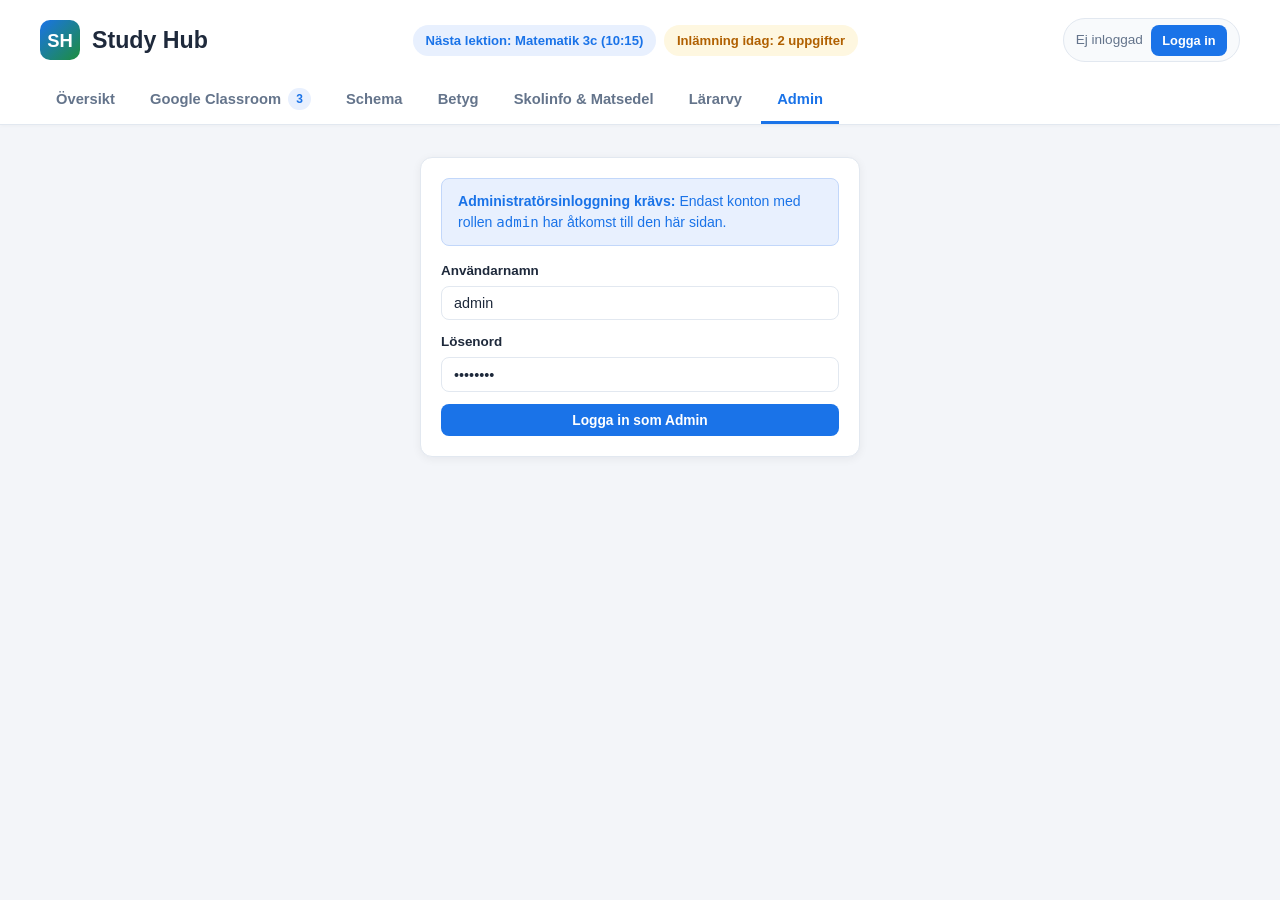
==== admin.html @ fa0034e0 "added more shit" ====
<!DOCTYPE html>
<html lang="sv">
<head>
  <meta charset="UTF-8">
  <meta name="viewport" content="width=device-width, initial-scale=1.0">
  <title>Study Hub – Adminvy</title>
  <link rel="stylesheet" href="style.css">
</head>
<body>

  <header>
    <div class="header-top">
      <a href="index.html" class="brand">
        <div class="brand-icon">SH</div>
        <h1>Study Hub</h1>
      </a>

      <ul class="status-pills">
        <li id="nextLessonStatus">Nästa lektion: Matematik 3c (10:15)</li>
        <li class="due-badge" id="dueTodayStatus">Inlämning idag: 0 uppgifter</li>
      </ul>

      <div class="auth-bar" id="authHeaderStatus"></div>
    </div>

    <nav aria-label="Huvudnavigation">
      <ul class="tab-list">
        <li><a href="index.html" class="tab-btn">Översikt</a></li>
        <li><a href="classroom.html" class="tab-btn">Google Classroom <span class="tab-count" id="classroomBadge">0</span></a></li>
        <li><a href="schema.html" class="tab-btn">Schema</a></li>
        <li><a href="betyg.html" class="tab-btn">Betyg</a></li>
        <li><a href="skolinfo.html" class="tab-btn">Skolinfo &amp; Matsedel</a></li>
        <li><a href="larare.html" class="tab-btn">Lärarvy</a></li>
        <li><a href="admin.html" class="tab-btn active">Admin</a></li>
      </ul>
    </nav>
  </header>

  <main>
    <!-- Inloggningskrav för admin -->
    <section id="adminAuthGate" style="display:none;">
      <div class="login-container">
        <div class="card">
          <div class="alert alert-info">
            <strong>Administratörsinloggning krävs:</strong> Endast konton med rollen <code>admin</code> har åtkomst till den här sidan.
          </div>
          <div id="inlineAdminError" class="alert alert-error" style="display:none;">
            Ogiltig admininloggning. Testa <code>admin</code> / <code>admin123</code>.
          </div>
          <form id="inlineAdminLoginForm" class="form-stack">
            <div class="form-group">
              <label for="inlineAdminUser">Användarnamn</label>
              <input type="text" id="inlineAdminUser" value="admin" required>
            </div>
            <div class="form-group">
              <label for="inlineAdminPass">Lösenord</label>
              <input type="password" id="inlineAdminPass" value="admin123" required>
            </div>
            <button type="submit" class="btn btn-primary">Logga in som Admin</button>
          </form>
        </div>
      </div>
    </section>

    <!-- Admin Dashboard -->
    <section id="adminDashboard" style="display:none;">
      <div class="section-header">
        <h2>Adminvy – Användare, Skoldata &amp; JSON-databas</h2>
      </div>

      <div id="adminStats" class="stat-grid"></div>

      <div class="grid-2" style="margin-bottom:1.25rem;">
        <!-- Skapa användare -->
        <div class="card">
          <h3>Skapa nytt användarkonto</h3>
          <form id="adminUserForm" class="form-stack">
            <div class="form-group">
              <label for="newUserName">Fullständigt namn</label>
              <input type="text" id="newUserName" placeholder="t.ex. Sara Svensson" required>
            </div>
            <div class="form-group">
              <label for="newUserUsername">Användarnamn</label>
              <input type="text" id="newUserUsername" placeholder="t.ex. sara.elev" required>
            </div>
            <div class="form-group">
              <label for="newUserPassword">Lösenord</label>
              <input type="text" id="newUserPassword" placeholder="Lösenord" required>
            </div>
            <div class="form-group">
              <label for="newUserRole">Roll</label>
              <select id="newUserRole">
                <option value="student">Elev</option>
                <option value="teacher">Lärare</option>
                <option value="admin">Admin</option>
              </select>
            </div>
            <button type="submit" class="btn btn-primary">Lägg till användare</button>
          </form>
        </div>

        <!-- Redigera veckans matsedel -->
        <div class="card">
          <h3>Redigera veckans matsedel</h3>
          <form id="adminLunchForm" class="form-stack">
            <div class="form-group">
              <label for="lunch_Måndag">Måndag</label>
              <input type="text" id="lunch_Måndag" required>
            </div>
            <div class="form-group">
              <label for="lunch_Tisdag">Tisdag</label>
              <input type="text" id="lunch_Tisdag" required>
            </div>
            <div class="form-group">
              <label for="lunch_Onsdag">Onsdag</label>
              <input type="text" id="lunch_Onsdag" required>
            </div>
            <div class="form-group">
              <label for="lunch_Torsdag">Torsdag</label>
              <input type="text" id="lunch_Torsdag" required>
            </div>
            <div class="form-group">
              <label for="lunch_Fredag">Fredag</label>
              <input type="text" id="lunch_Fredag" required>
            </div>
            <button type="submit" class="btn btn-success">Spara matsedel</button>
          </form>
        </div>
      </div>

      <!-- Användarlista -->
      <div class="card" style="margin-bottom:1.25rem;">
        <h3>Registrerade användare &amp; testinloggningar</h3>
        <div class="table-wrapper">
          <table>
            <thead>
              <tr>
                <th>Namn</th>
                <th>Användarnamn</th>
                <th>Lösenord</th>
                <th>Roll</th>
                <th>Åtgärd</th>
              </tr>
            </thead>
            <tbody id="adminUsersTableBody"></tbody>
          </table>
        </div>
      </div>

      <!-- JSON-databashanterare -->
      <div class="card">
        <h3>
          <span>JSON-databas (<code>database.json</code>)</span>
          <div class="toolbar-actions">
            <button type="button" class="btn btn-primary btn-sm" id="downloadDbBtn">Ladda ner database.json</button>
            <label class="btn btn-outline btn-sm" style="cursor:pointer;">
              Importera JSON
              <input type="file" id="importDbInput" accept=".json" style="display:none;">
            </label>
            <button type="button" class="btn btn-danger btn-sm" id="resetFullDbBtn">Återställ databas</button>
          </div>
        </h3>
        <pre id="jsonDatabasePreview" class="json-viewer"></pre>
      </div>
    </section>
  </main>

  <script src="app.js"></script>
</body>
</html>
---- style.css ----
:root {
  --bg: #f3f5f9;
  --surface: #ffffff;
  --surface-alt: #f8fafc;
  --border: #e2e8f0;
  --text: #1e293b;
  --text-muted: #64748b;
  --primary: #1a73e8;
  --primary-hover: #1557b0;
  --primary-soft: #e8f0fe;
  --success: #1e8e3e;
  --success-soft: #e6f4ea;
  --warning: #b06000;
  --warning-soft: #fef7e0;
  --danger: #d93025;
  --danger-soft: #fce8e6;
  --purple: #7c3aed;
  --purple-soft: #ede9fe;
  --radius: 12px;
  --shadow: 0 2px 10px rgba(15, 23, 42, 0.06);
}

* {
  box-sizing: border-box;
  margin: 0;
  padding: 0;
}

body {
  font-family: -apple-system, BlinkMacSystemFont, "Segoe UI", Roboto, Oxygen, Ubuntu, sans-serif;
  background-color: var(--bg);
  color: var(--text);
  line-height: 1.5;
}

/* Header */
header {
  background: var(--surface);
  border-bottom: 1px solid var(--border);
  padding: 1.15rem 1.5rem 0;
  box-shadow: 0 1px 4px rgba(0, 0, 0, 0.03);
  position: sticky;
  top: 0;
  z-index: 50;
}

.header-top {
  max-width: 1200px;
  margin: 0 auto 0.9rem;
  display: flex;
  flex-wrap: wrap;
  align-items: center;
  justify-content: space-between;
  gap: 0.85rem;
}

.brand {
  display: flex;
  align-items: center;
  gap: 0.75rem;
  text-decoration: none;
  color: inherit;
}

.brand-icon {
  width: 40px;
  height: 40px;
  border-radius: 10px;
  background: linear-gradient(135deg, #1a73e8, #1e8e3e);
  color: white;
  display: grid;
  place-items: center;
  font-weight: 700;
  font-size: 1.15rem;
}

header h1 {
  font-size: 1.45rem;
  font-weight: 700;
}

.status-pills {
  list-style: none;
  display: flex;
  flex-wrap: wrap;
  align-items: center;
  gap: 0.5rem;
}

.status-pills li {
  font-size: 0.82rem;
  font-weight: 600;
  padding: 0.35rem 0.8rem;
  border-radius: 999px;
  background: var(--primary-soft);
  color: var(--primary);
}

.status-pills li.due-badge {
  background: var(--warning-soft);
  color: var(--warning);
}

.auth-bar {
  display: flex;
  align-items: center;
  gap: 0.5rem;
  background: var(--surface-alt);
  border: 1px solid var(--border);
  padding: 0.35rem 0.75rem;
  border-radius: 999px;
  font-size: 0.85rem;
}

.role-badge {
  font-size: 0.74rem;
  font-weight: 700;
  padding: 0.15rem 0.55rem;
  border-radius: 999px;
  text-transform: uppercase;
}

.role-student { background: var(--primary-soft); color: var(--primary); }
.role-teacher { background: var(--success-soft); color: var(--success); }
.role-admin { background: var(--purple-soft); color: var(--purple); }

/* Navigation */
nav[aria-label="Huvudnavigation"] {
  max-width: 1200px;
  margin: 0 auto;
  overflow-x: auto;
}

.tab-list {
  list-style: none;
  display: flex;
  gap: 0.2rem;
}

.tab-btn {
  text-decoration: none;
  border-bottom: 3px solid transparent;
  padding: 0.7rem 1rem;
  font-size: 0.92rem;
  font-weight: 600;
  color: var(--text-muted);
  white-space: nowrap;
  display: inline-flex;
  align-items: center;
  gap: 0.45rem;
  transition: all 0.15s ease;
}

.tab-btn:hover {
  color: var(--primary);
  background: var(--surface-alt);
  border-radius: 8px 8px 0 0;
}

.tab-btn.active {
  color: var(--primary);
  border-bottom-color: var(--primary);
}

.tab-count {
  background: var(--primary-soft);
  color: var(--primary);
  font-size: 0.75rem;
  padding: 0.1rem 0.5rem;
  border-radius: 999px;
}

/* Quick Links Bar */
.quick-links {
  max-width: 1200px;
  margin: 1.15rem auto 0;
  padding: 0 1.5rem;
  display: flex;
  align-items: center;
  flex-wrap: wrap;
  gap: 0.6rem;
}

.quick-links h2 {
  font-size: 0.82rem;
  text-transform: uppercase;
  letter-spacing: 0.04em;
  color: var(--text-muted);
}

.quick-links ul {
  list-style: none;
  display: flex;
  flex-wrap: wrap;
  gap: 0.5rem;
}

.quick-links a {
  display: inline-block;
  text-decoration: none;
  background: var(--surface);
  color: var(--text);
  border: 1px solid var(--border);
  padding: 0.35rem 0.8rem;
  border-radius: 999px;
  font-size: 0.83rem;
  font-weight: 500;
  transition: all 0.15s ease;
}

.quick-links a:hover {
  border-color: var(--primary);
  color: var(--primary);
}

/* Main Layout */
main {
  max-width: 1200px;
  margin: 1.25rem auto 3rem;
  padding: 0 1.5rem;
  animation: fadeIn 0.2s ease;
}

@keyframes fadeIn {
  from { opacity: 0; transform: translateY(4px); }
  to { opacity: 1; transform: translateY(0); }
}

.section-header {
  display: flex;
  flex-wrap: wrap;
  align-items: center;
  justify-content: space-between;
  gap: 1rem;
  margin-bottom: 1.25rem;
}

.section-header h2 {
  font-size: 1.35rem;
  font-weight: 700;
}

/* Cards & Grids */
.grid-2 {
  display: grid;
  grid-template-columns: repeat(auto-fit, minmax(320px, 1fr));
  gap: 1.25rem;
}

.grid-3 {
  display: grid;
  grid-template-columns: repeat(auto-fill, minmax(290px, 1fr));
  gap: 1rem;
}

.card {
  background: var(--surface);
  border: 1px solid var(--border);
  border-radius: var(--radius);
  padding: 1.25rem;
  box-shadow: var(--shadow);
}

.card h3 {
  font-size: 1.05rem;
  margin-bottom: 0.85rem;
  display: flex;
  align-items: center;
  justify-content: space-between;
  gap: 0.5rem;
}

.clean-list {
  list-style: none;
  display: flex;
  flex-direction: column;
  gap: 0.7rem;
}

.clean-list li {
  padding: 0.65rem 0.85rem;
  background: var(--surface-alt);
  border-radius: 8px;
  border-left: 3px solid var(--primary);
  font-size: 0.92rem;
}

/* Buttons & Forms */
.btn {
  padding: 0.48rem 0.9rem;
  border-radius: 8px;
  font-size: 0.86rem;
  font-weight: 600;
  border: 1px solid transparent;
  cursor: pointer;
  text-decoration: none;
  transition: all 0.15s ease;
  display: inline-flex;
  align-items: center;
  justify-content: center;
  gap: 0.4rem;
}

.btn-sm {
  padding: 0.3rem 0.65rem;
  font-size: 0.8rem;
}

.btn-primary { background: var(--primary); color: #fff; }
.btn-primary:hover { background: var(--primary-hover); }

.btn-success { background: var(--success); color: #fff; }
.btn-success:hover { opacity: 0.92; }

.btn-danger { background: var(--danger-soft); color: var(--danger); border-color: #f8c9c4; }
.btn-danger:hover { background: var(--danger); color: #fff; }

.btn-outline { background: var(--surface); border-color: var(--border); color: var(--text); }
.btn-outline:hover { border-color: var(--primary); color: var(--primary); }

.form-stack {
  display: flex;
  flex-direction: column;
  gap: 0.75rem;
}

.form-group {
  display: flex;
  flex-direction: column;
  gap: 0.3rem;
}

.form-group label {
  font-size: 0.84rem;
  font-weight: 600;
  color: var(--text);
}

select, input[type="text"], input[type="password"], input[type="date"], textarea {
  padding: 0.52rem 0.75rem;
  border: 1px solid var(--border);
  border-radius: 8px;
  font-size: 0.9rem;
  font-family: inherit;
  background: var(--surface);
  color: var(--text);
  width: 100%;
}

select:focus, input:focus, textarea:focus {
  outline: none;
  border-color: var(--primary);
  box-shadow: 0 0 0 3px rgba(26, 115, 232, 0.12);
}

/* Login Box & Auth Gate */
.login-container {
  max-width: 440px;
  margin: 2rem auto;
}

.alert {
  padding: 0.75rem 1rem;
  border-radius: 8px;
  font-size: 0.88rem;
  font-weight: 500;
  margin-bottom: 0.9rem;
}

.alert-error { background: var(--danger-soft); color: var(--danger); border: 1px solid #f5c2be; }
.alert-success { background: var(--success-soft); color: var(--success); border: 1px solid #bce2c6; }
.alert-info { background: var(--primary-soft); color: var(--primary); border: 1px solid #c2d7fa; }

.quick-login-grid {
  display: grid;
  grid-template-columns: repeat(3, 1fr);
  gap: 0.5rem;
  margin-top: 0.75rem;
}

/* Classroom Toolbar & Cards */
.classroom-toolbar {
  background: var(--surface);
  border: 1px solid var(--border);
  border-radius: var(--radius);
  padding: 1rem 1.25rem;
  margin-bottom: 1.25rem;
  box-shadow: var(--shadow);
  display: flex;
  flex-wrap: wrap;
  align-items: center;
  justify-content: space-between;
  gap: 1rem;
}

.sub-tabs { display: flex; flex-wrap: wrap; gap: 0.4rem; }

.sub-tab-btn {
  background: var(--surface-alt);
  border: 1px solid var(--border);
  color: var(--text);
  padding: 0.45rem 0.9rem;
  border-radius: 8px;
  font-size: 0.88rem;
  font-weight: 600;
  cursor: pointer;
}

.sub-tab-btn.active {
  background: var(--primary);
  color: #fff;
  border-color: var(--primary);
}

.toolbar-actions { display: flex; flex-wrap: wrap; align-items: center; gap: 0.6rem; }

.api-box, .add-task-panel {
  display: none;
  background: var(--surface);
  border: 1px solid var(--border);
  border-radius: var(--radius);
  padding: 1.15rem;
  margin-bottom: 1.25rem;
  box-shadow: var(--shadow);
}

.api-box { background: var(--primary-soft); border-color: #c2d7fa; }
.api-box.open, .add-task-panel.open { display: block; }

.api-form { display: flex; flex-wrap: wrap; gap: 0.6rem; margin-top: 0.65rem; }
.api-form input { flex: 1; min-width: 240px; }

.add-task-grid {
  display: grid;
  grid-template-columns: repeat(auto-fit, minmax(180px, 1fr));
  gap: 0.75rem;
  margin-top: 0.75rem;
}

.assignment-card {
  background: var(--surface);
  border: 1px solid var(--border);
  border-radius: var(--radius);
  padding: 1.15rem;
  box-shadow: var(--shadow);
  display: flex;
  flex-direction: column;
  justify-content: space-between;
  gap: 0.85rem;
}

.assignment-card.completed { opacity: 0.72; background: var(--surface-alt); }
.assignment-top { display: flex; align-items: center; justify-content: space-between; gap: 0.5rem; }

.course-tag {
  font-size: 0.78rem;
  font-weight: 700;
  padding: 0.2rem 0.65rem;
  border-radius: 999px;
}

.due-tag { font-size: 0.78rem; font-weight: 600; padding: 0.2rem 0.6rem; border-radius: 6px; }
.due-today { background: var(--warning-soft); color: var(--warning); }
.due-overdue { background: var(--danger-soft); color: var(--danger); }
.due-upcoming { background: var(--surface-alt); color: var(--text-muted); }
.due-done { background: var(--success-soft); color: var(--success); }

.assignment-title { font-size: 1.02rem; font-weight: 700; margin-bottom: 0.3rem; }
.assignment-desc { font-size: 0.88rem; color: var(--text-muted); }

.assignment-footer {
  display: flex;
  align-items: center;
  justify-content: space-between;
  padding-top: 0.75rem;
  border-top: 1px solid var(--border);
  gap: 0.5rem;
}

.assignment-footer a { font-size: 0.84rem; font-weight: 600; color: var(--primary); text-decoration: none; }

.course-card {
  background: var(--surface);
  border: 1px solid var(--border);
  border-radius: var(--radius);
  overflow: hidden;
  box-shadow: var(--shadow);
}

.course-banner { padding: 1rem 1.15rem; color: white; font-weight: 700; }
.course-body { padding: 1rem 1.15rem; font-size: 0.9rem; display: flex; flex-direction: column; gap: 0.5rem; }

/* Tables & JSON Viewer */
.table-wrapper {
  overflow-x: auto;
  background: var(--surface);
  border: 1px solid var(--border);
  border-radius: var(--radius);
  box-shadow: var(--shadow);
}

table { width: 100%; border-collapse: collapse; text-align: left; font-size: 0.9rem; }
th, td { padding: 0.8rem 1rem; border-bottom: 1px solid var(--border); }
th { background: var(--surface-alt); font-weight: 700; }
tr:last-child td { border-bottom: none; }

.grade-pill {
  display: inline-block;
  font-weight: 700;
  padding: 0.2rem 0.65rem;
  border-radius: 6px;
  background: var(--success-soft);
  color: var(--success);
}

.json-viewer {
  background: #0f172a;
  color: #e2e8f0;
  padding: 1rem;
  border-radius: 8px;
  font-family: ui-monospace, SFMono-Regular, Menlo, Monaco, Consolas, monospace;
  font-size: 0.8rem;
  max-height: 360px;
  overflow: auto;
  white-space: pre;
}

.stat-grid {
  display: grid;
  grid-template-columns: repeat(auto-fit, minmax(170px, 1fr));
  gap: 1rem;
  margin-bottom: 1.25rem;
}

.stat-box {
  background: var(--surface);
  border: 1px solid var(--border);
  border-radius: var(--radius);
  padding: 1rem 1.2rem;
  box-shadow: var(--shadow);
}

.stat-box span { font-size: 0.82rem; color: var(--text-muted); font-weight: 600; }
.stat-box strong { display: block; font-size: 1.6rem; margin-top: 0.2rem; color: var(--primary); }

@media (max-width: 640px) {
  header { padding: 1rem 1rem 0; }
  .quick-links, main { padding: 0 1rem; }
}
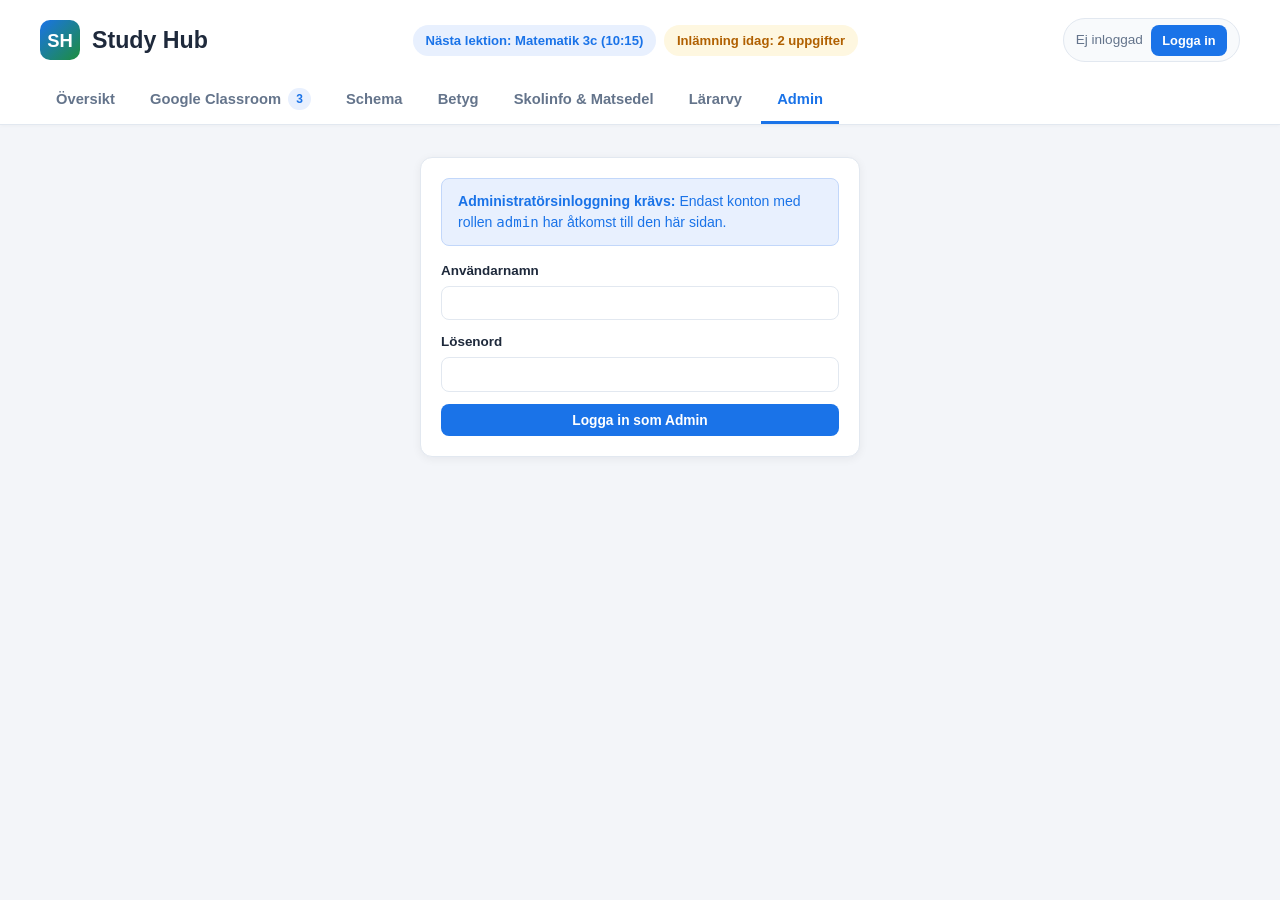
==== commit 91a24809: "oh shitings" ====
--- a/admin.html
+++ b/admin.html
@@ -50,11 +50,11 @@
           <form id="inlineAdminLoginForm" class="form-stack">
             <div class="form-group">
               <label for="inlineAdminUser">Användarnamn</label>
-              <input type="text" id="inlineAdminUser" value="admin" required>
+              <input type="text" id="inlineAdminUser" required>
             </div>
             <div class="form-group">
               <label for="inlineAdminPass">Lösenord</label>
-              <input type="password" id="inlineAdminPass" value="admin123" required>
+              <input type="password" id="inlineAdminPass" required>
             </div>
             <button type="submit" class="btn btn-primary">Logga in som Admin</button>
           </form>
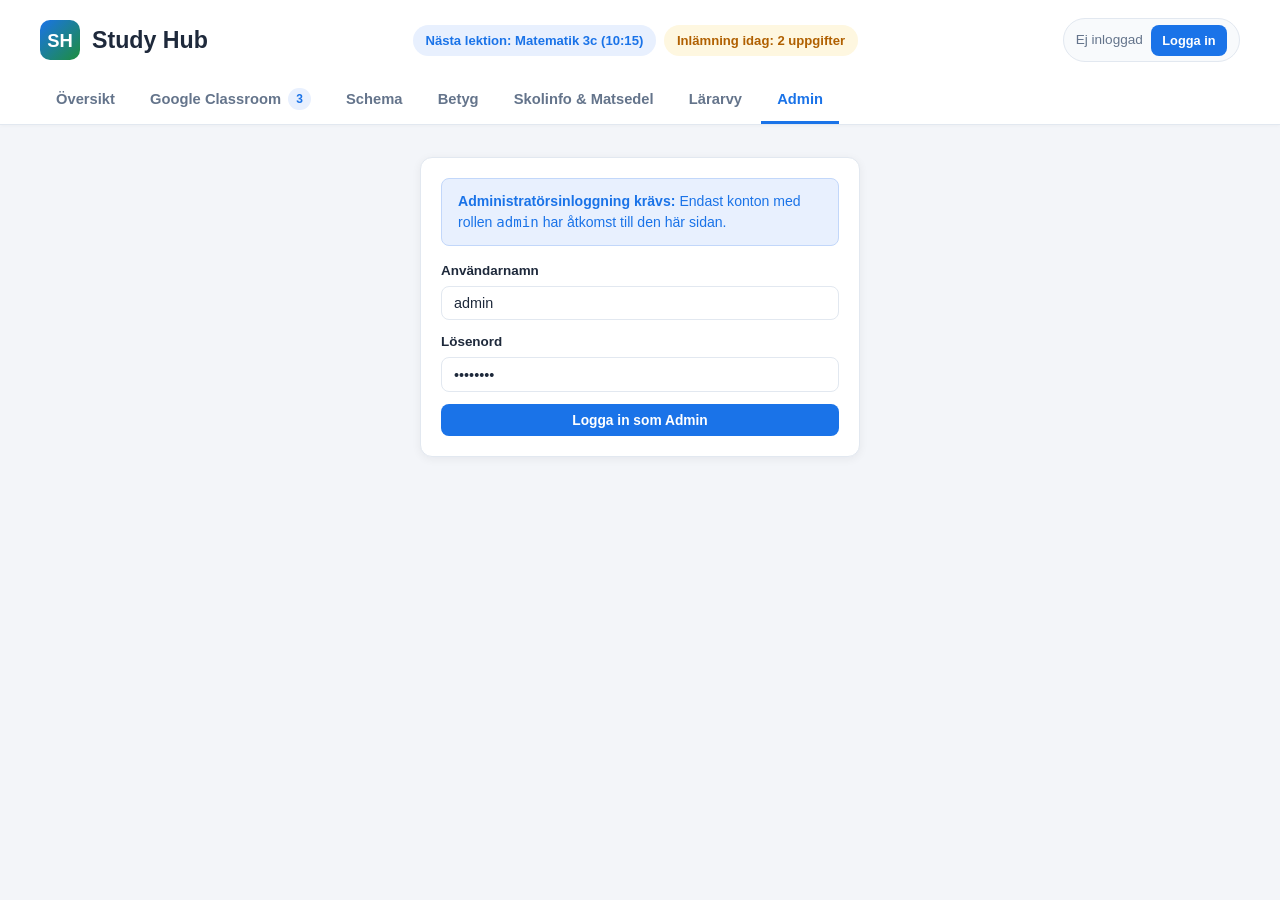
==== commit 1f13f04b: "nmbjkhkj" ====
--- a/admin.html
+++ b/admin.html
@@ -50,11 +50,11 @@
           <form id="inlineAdminLoginForm" class="form-stack">
             <div class="form-group">
               <label for="inlineAdminUser">Användarnamn</label>
-              <input type="text" id="inlineAdminUser" required>
+              <input type="text" id="inlineAdminUser" value="admin" required>
             </div>
             <div class="form-group">
               <label for="inlineAdminPass">Lösenord</label>
-              <input type="password" id="inlineAdminPass" required>
+              <input type="password" id="inlineAdminPass" value="admin123" required>
             </div>
             <button type="submit" class="btn btn-primary">Logga in som Admin</button>
           </form>
